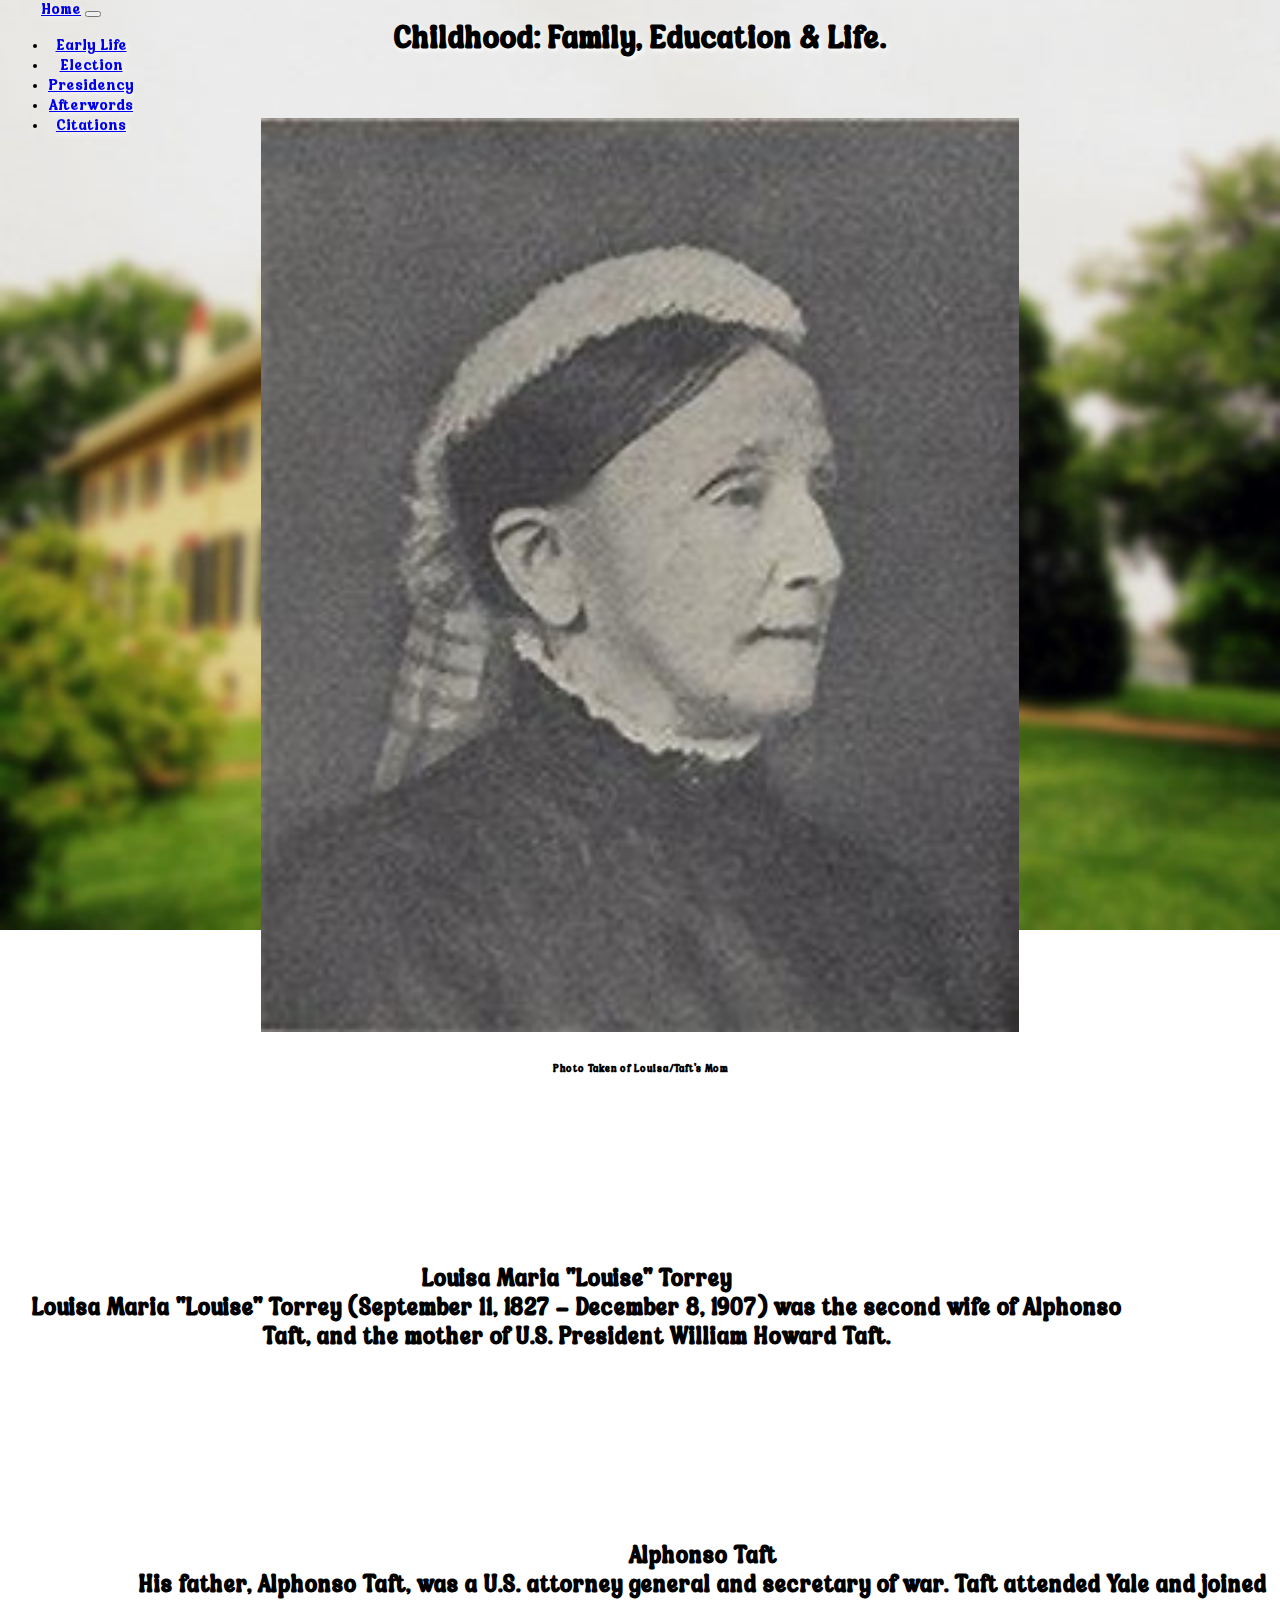
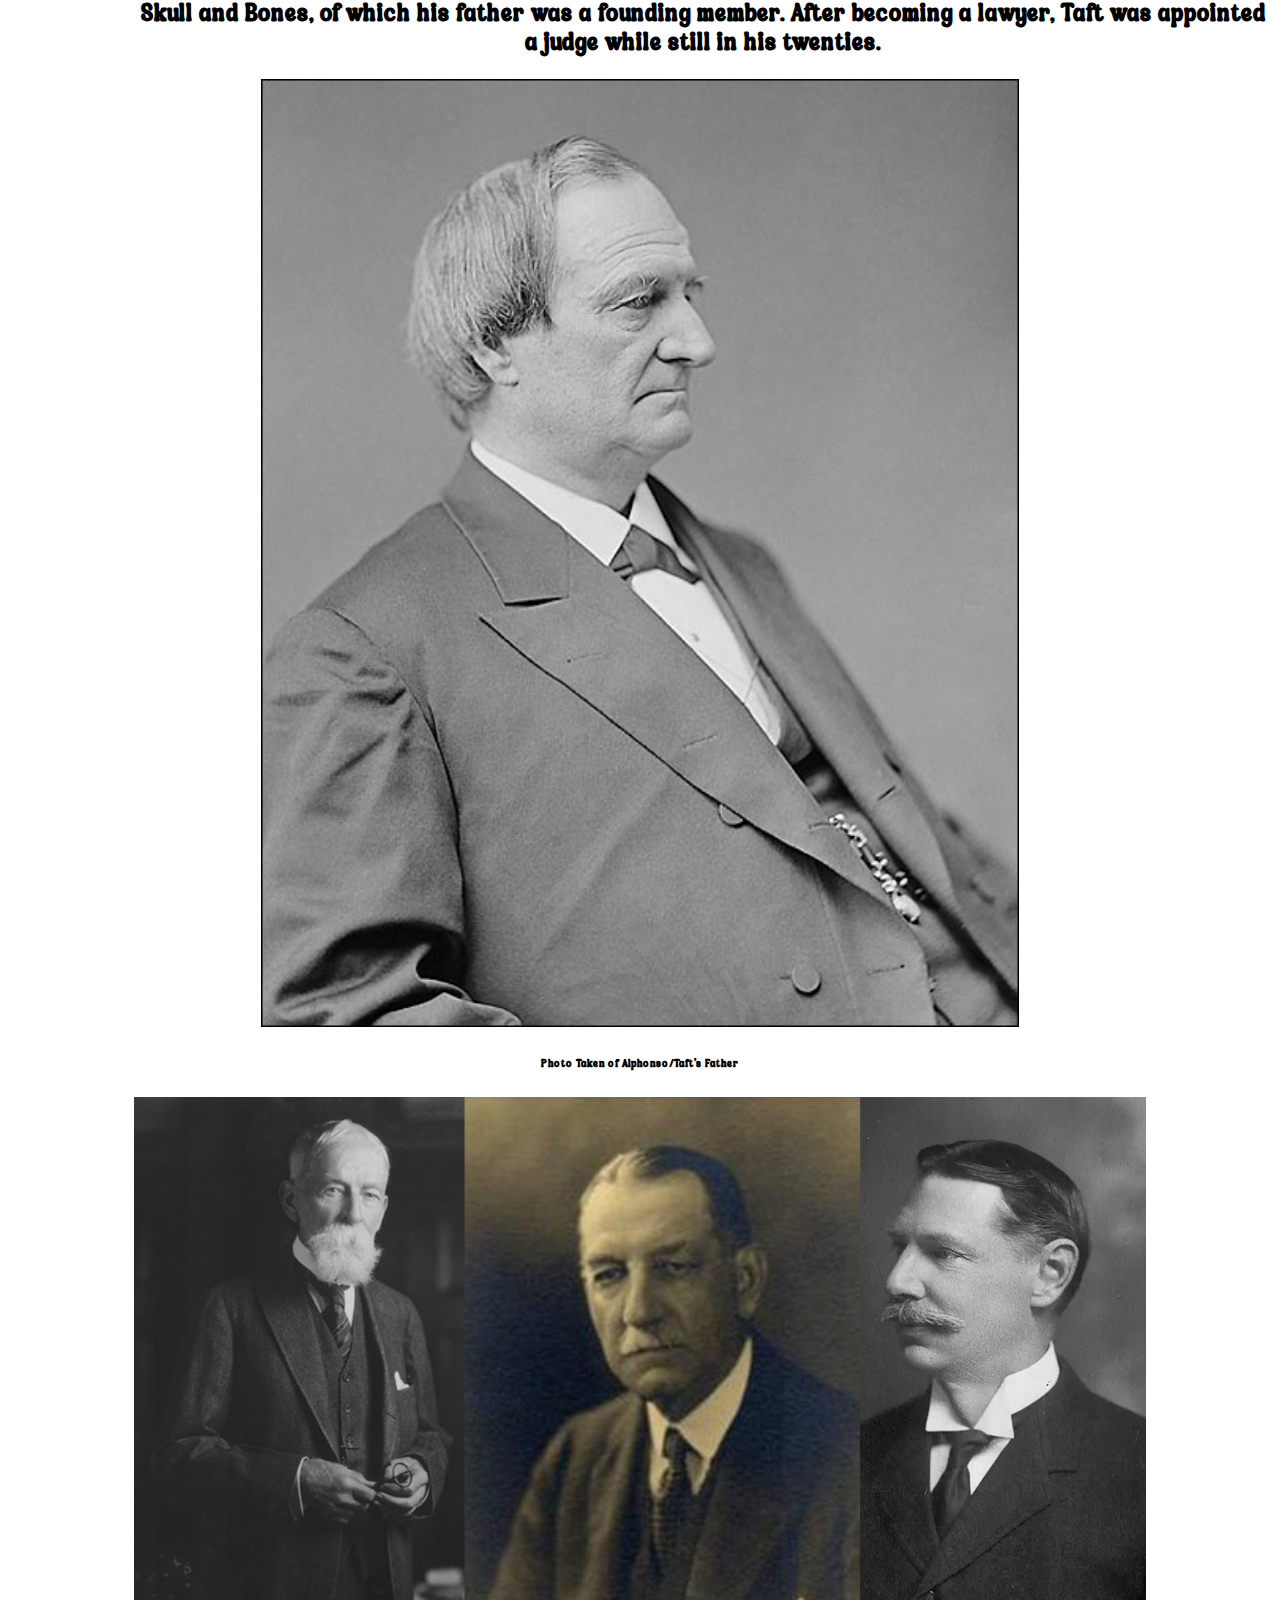
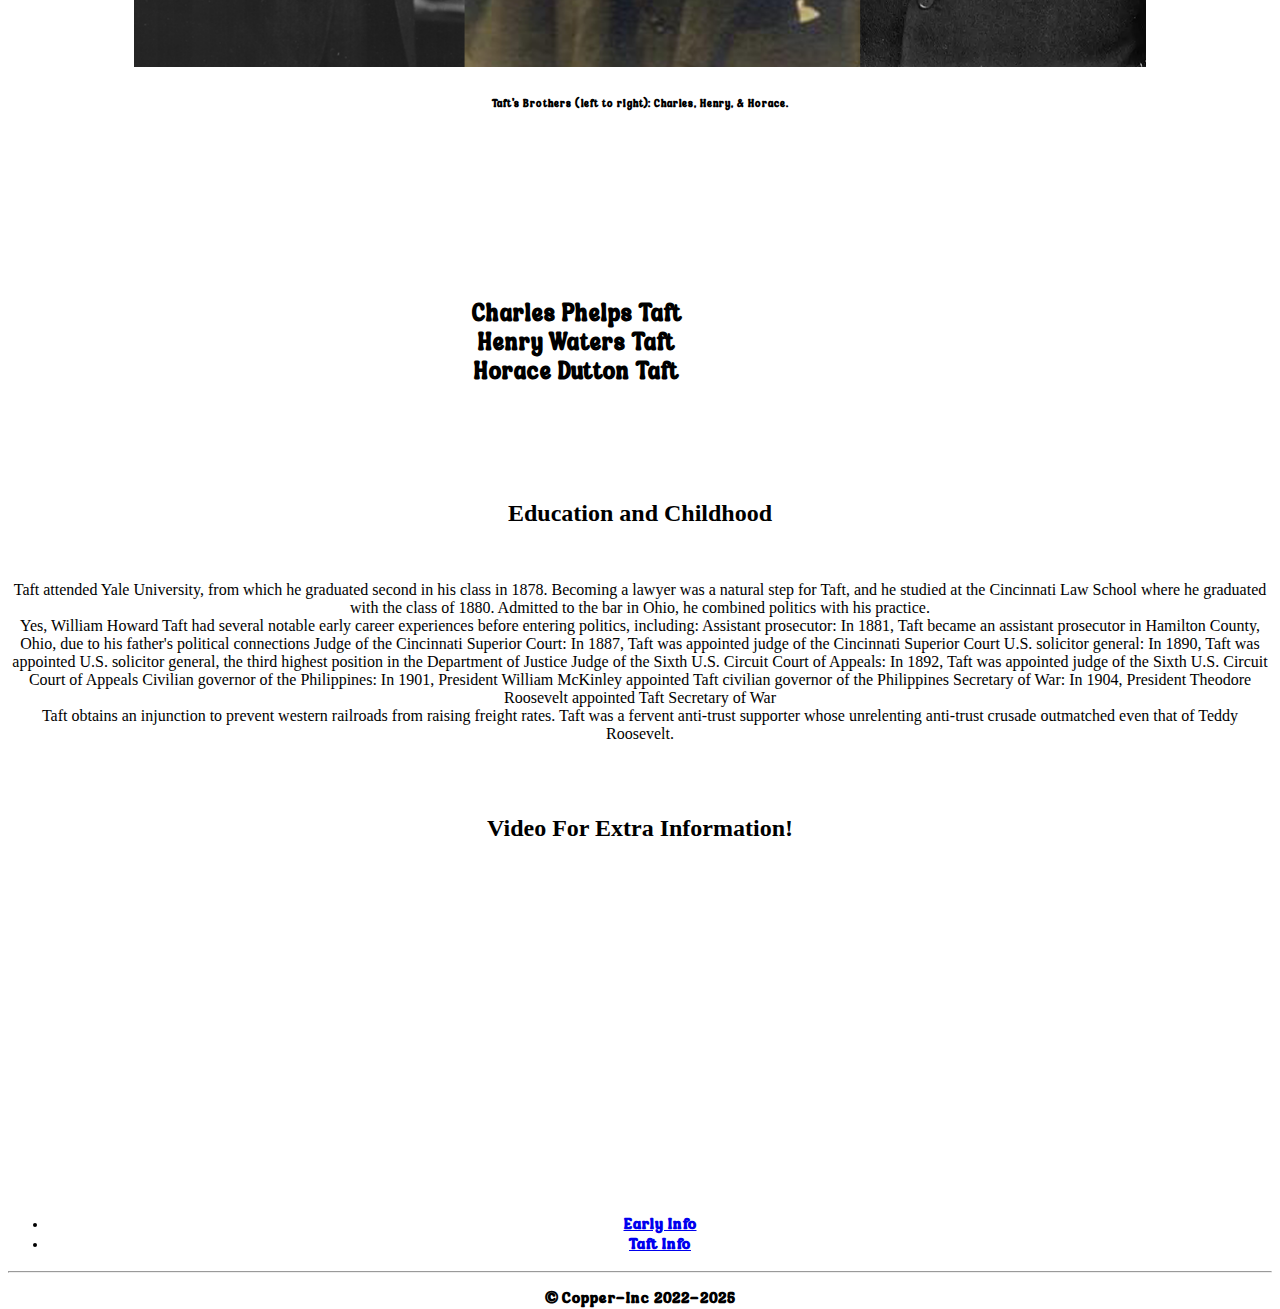
==== pt1.html @ 90d8e9c6 "first commit" ====
<!DOCTYPE html>
<html lang="en">
  <head>
    <title>Taft's Childhood</title>
    <!-- Required meta tags -->
    <meta charset="utf-8" />
    <meta
      name="viewport"
      content="width=device-width, initial-scale=1, shrink-to-fit=no"
    />
    <!-- Bootstrap CSS v5.2.1 -->
    <link
      href="https://cdn.jsdelivr.net/npm/bootstrap@5.3.2/dist/css/bootstrap.min.css"
      rel="stylesheet"
      integrity="sha384-T3c6CoIi6uLrA9TneNEoa7RxnatzjcDSCmG1MXxSR1GAsXEV/Dwwykc2MPK8M2HN"
      crossorigin="anonymous"
    />

    <!-- font-->

    <link rel="stylesheet" href="pt1.css" />
    <link rel="shortcut icon" href="imgs/bath-icon.png" type="image/x-icon" />
  </head>

  <body class="container-fluid">
    <header>
      <!-- Navbar -->
      <!-- turn navbar into secions to discuss all parts of his life etc-->
      <nav class="navbar navbar-expand-lg bg-body-tertiary word">
        <div class="container-fluid">
          <a class="navbar-brand" href="index.html">Home</a>
          <button
            class="navbar-toggler"
            type="button"
            data-bs-toggle="collapse"
            data-bs-target="#navbarNav"
            aria-controls="navbarNav"
            aria-expanded="false"
            aria-label="Toggle navigation"
          >
            <span class="navbar-toggler-icon"></span>
          </button>
          <div class="collapse navbar-collapse" id="navbarNav" class="navbar">
            <ul class="navbar-nav">
              <li class="nav-item">
                <a class="nav-link active" aria-current="page" href="pt1.html"
                  >Early Life</a
                >
              </li>
              <li class="nav-item">
                <a class="nav-link active" aria-current="page" href="pt2.html"
                  >Election</a
                >
              </li>
              <li class="nav-item">
                <a class="nav-link active" aria-current="page" href="pt3.html"
                  >Presidency</a
                >
              </li>
              <li class="nav-item">
                <a class="nav-link active" aria-current="page" href="pt4.html"
                  >Afterwords</a
                >
              </li>
              <li class="nav-item">
                <a class="nav-link active" aria-current="page" href="PWC.html"
                  >Citations</a
                >
              </li>
            </ul>
          </div>
        </div>
      </nav>
    </header>
    <main>
      <!--Heading-->

      <div class="container-fluid word">
        <div class="row text-center d-flex justify-content-center py-3">
          <div class="col-12 col-md-4">
            <h1><b>Childhood: Family, Education & Life. </b></h1>
          </div>
        </div>
      </div>
      <br />
      <br />

      <!--mother-->
      <div class="row text-center word">
        <div class="col-lg-6 col-sm-6 col-6">
          <img src="imgs/taftmom.jpg" alt="Mom-IMG" class="img" />
          <h6>Photo Taken of Louisa/Taft's Mom</h6>
        </div>
        <div class="col-lg-6 col-sm-6 col-6 text-content-center" class="words">
          <h2 class="inf">
            <b>Louisa Maria "Louise" Torrey</b>
            <br />
            Louisa Maria "Louise" Torrey (September 11, 1827 – December 8, 1907)
            was the second wife of Alphonso Taft, and the mother of U.S.
            President William Howard Taft.
          </h2>
        </div>
      </div>

      <!--father-->
      <div class="row text-center word">
        <div class="col-lg-6 col-sm-6 col-6">
          <h2 class="infl">
            <b>Alphonso Taft</b>
            <br />
            His father, Alphonso Taft, was a U.S. attorney general and secretary
            of war. Taft attended Yale and joined Skull and Bones, of which his
            father was a founding member. After becoming a lawyer, Taft was
            appointed a judge while still in his twenties.
          </h2>
        </div>
        <div class="col-lg-6 col-sm-6 col-6 text-content-center" class="words">
          <img src="imgs/taft-dad.jpg" alt="Dad-IMG" class="img" />
          <h6>Photo Taken of Alphonso/Taft's Father</h6>
        </div>
      </div>

      <!--siblings-->
      <div class="row text-center word">
        <div class="col-lg-6 col-sm-6 col-6">
          <img src="imgs/taft-bros.png" alt="Bros-IMG" class="imgs" />
          <h6>Taft's Brothers (left to right): Charles, Henry, & Horace.</h6>
        </div>
        <div class="col-lg-6 col-sm-6 col-6 text-content-center" class="words">
          <h2 class="inf">
            <b
              >Charles Phelps Taft
              <br />
              Henry Waters Taft
              <br />
              Horace Dutton Taft
            </b>
          </h2>
        </div>
      </div>
      <br />
      <br />
      <br />
      <br />

      <div>
        <h2><b> Education and Childhood</b></h2>
        <br />
        <p>
          Taft attended Yale University, from which he graduated second in his
          class in 1878. Becoming a lawyer was a natural step for Taft, and he
          studied at the Cincinnati Law School where he graduated with the class
          of 1880. Admitted to the bar in Ohio, he combined politics with his
          practice.
          <br />
          Yes, William Howard Taft had several notable early career experiences
          before entering politics, including: Assistant prosecutor: In 1881,
          Taft became an assistant prosecutor in Hamilton County, Ohio, due to
          his father's political connections Judge of the Cincinnati Superior
          Court: In 1887, Taft was appointed judge of the Cincinnati Superior
          Court U.S. solicitor general: In 1890, Taft was appointed U.S.
          solicitor general, the third highest position in the Department of
          Justice Judge of the Sixth U.S. Circuit Court of Appeals: In 1892,
          Taft was appointed judge of the Sixth U.S. Circuit Court of Appeals
          Civilian governor of the Philippines: In 1901, President William
          McKinley appointed Taft civilian governor of the Philippines Secretary
          of War: In 1904, President Theodore Roosevelt appointed Taft Secretary
          of War
          <br />
          Taft obtains an injunction to prevent western railroads from raising
          freight rates. Taft was a fervent anti-trust supporter whose
          unrelenting anti-trust crusade outmatched even that of Teddy
          Roosevelt.
        </p>
        <br />
        <br />
        <h2><b>Video For Extra Information!</b></h2>
        <br />
        <iframe
          width="560"
          height="315"
          src="https://www.youtube.com/embed/h-W8EL0i-Gs?si=EvFd4t1h7JI_P6a2&amp;start=28"
          title="YouTube video player"
          frameborder="0"
          allow="accelerometer; autoplay; clipboard-write; encrypted-media; gyroscope; picture-in-picture; web-share"
          referrerpolicy="strict-origin-when-cross-origin"
          allowfullscreen
        ></iframe>
      </div>
    </main>

    <footer>
      <!-- place footer here -->
      <!--change footer to become wherei got info -->
      <!-- place a bathrub where when hovering, aft slowly pops out of the tub-->
      <div class="container-fluid word">
        <footer class="py-3 my-4">
          <ul class="nav justify-content-center pb-3">
            <li class="nav-item">
              <a
                href="https://millercenter.org/president/taft/life-before-the-presidency
 
              "
                class="nav-link px-2 text-dark"
                ><b>Early Info</b></a
              >
            </li>
            <li class="nav-item">
              <a
                href="https://en.wikipedia.org/wiki/William_Howard_Taft
              "
                class="nav-link px-2 text-dark"
                ><b>Taft Info</b></a
              >
            </li>
          </ul>
          <hr />
          <p class="text-center text-dark"><b>© Copper-Inc 2022-2025</b></p>
        </footer>
      </div>
    </footer>
    <!-- Bootstrap JavaScript Libraries -->
    <script
      src="https://cdn.jsdelivr.net/npm/@popperjs/core@2.11.8/dist/umd/popper.min.js"
      integrity="sha384-I7E8VVD/ismYTF4hNIPjVp/Zjvgyol6VFvRkX/vR+Vc4jQkC+hVqc2pM8ODewa9r"
      crossorigin="anonymous"
    ></script>
    <script
      src="https://cdn.jsdelivr.net/npm/bootstrap@5.3.2/dist/js/bootstrap.min.js"
      integrity="sha384-BBtl+eGJRgqQAUMxJ7pMwbEyER4l1g+O15P+16Ep7Q9Q+zqX6gSbd85u4mG4QzX+"
      crossorigin="anonymous"
    ></script>
    <script src="script.js"></script>
  </body>
</html>
---- pt1.css ----
html {
    height: 100%;
    width: 100%;
  }
  
  @font-face {
    font-family: Hand;
    src: url(the_hand/The\ Hand.ttf);
  }
  
  body {
    background: url(imgs/backgrounds/TaftHome.jpg);
    background-size: cover;
    background-repeat: no-repeat;
    background-attachment: fixed;
    background-position: center;
    text-align: center;
    color: rgb(0, 0, 0);
    text-shadow: 2px 2px 5px #ffffff;
    }
  
  .navbar {
    position: fixed;
    top: 0;
    overflow: hidden;
  }
  
  .word{
    font-family: Hand;
  }
  
  .inf{
    margin-top: 15%;
    margin-right: 10%;
  }
  
  .infl{
    margin-top: 15%;
    margin-left: 10%;
  }

  .img{
height: 80%;
width:60%
  }

  .imgs{
    height: 100%;
    width:80%
      }


  /*
  .FNT{
    color: rgb(255, 255, 255);
  text-shadow: 2px 2px 5px #000000;
  }
  
  .h3{
    color: rgb(0, 0, 0);
    text-shadow: 2px 2px 5px #ffffff; 
  }
  
  .og{
    color: rgb(0, 0, 0);
    text-shadow: 2px 2px 5px #ffffff; 
  }
  
  .h2{
    color: rgb(255, 255, 255);
    text-shadow: 2px 2px 5px #000000; 
  }
  
  .Box{
    width: 500px;
    height: 40px;
  }
  
  .mario{
    height: 300px;
    width: 300px;
  }
  
  .hand{
    height: 300px;
    width: 300px;  
  }
  
  .chart{
    height: 300px;
    width: 300px;  
  }
  
  #chart{
    height: 250px;
    width: 400px;  
  }
  
  .selectedRock {
    border-radius: 6px;
    background-color: #f24646b2;
    mix-blend-mode: add;
  }
  
  .btn-card1:hover{
    border-radius: 6px;
    background-color: #f24646b2;
    mix-blend-mode: add;
  }
  
  .selectedPaper {
    border-radius: 6px;
    background-color: #f1c755a8;
    mix-blend-mode: add;
  }
  
  .btn-card2:hover{
    border-radius: 6px;
    background-color: #f1c755a8;
    mix-blend-mode: add;
  }
  
  .selectedScissors {
    border-radius: 6px;
    background-color: #4ba9eca9;
    mix-blend-mode: add;
  }
  
  .btn-card3:hover{
    border-radius: 6px;
    background-color: #4ba9eca9;
    mix-blend-mode: add;
  }
  
  
  .btn-fancy {
    background: rgb(0, 0, 0);
    background-image: -webkit-linear-gradient(top, #f24646, #f1c755, #4ba9ec);
    background-image: -moz-linear-gradient(top, #f24646, #f1c755, #4ba9ec);
    background-image: -ms-linear-gradient(top,  #f24646, #f1c755, #4ba9ec);
    background-image: -o-linear-gradient(top, #f24646, #f1c755, #4ba9ec);
    background-image: linear-gradient(to bottom, #f24646, #f1c755, #4ba9ec);
    -webkit-border-radius: 28;
    -moz-border-radius: 28;
    border-radius: 28px;
    color: #ffffff;
    font-size: 20px;
    padding: 10px 20px 10px 20px;
    text-decoration: none;
  }
  
  .btn-fancy:hover {
    background: white;
    background-image: -webkit-linear-gradient(top, #b43131, #b6953c, #3b8cc5);
    background-image: -moz-linear-gradient(top,  #b43131, #b6953c, #3b8cc5);
    background-image: -ms-linear-gradient(top,  #b43131, #b6953c, #3b8cc5);
    background-image: -o-linear-gradient(top,  #b43131, #b6953c, #3b8cc5);
    background-image: linear-gradient(to bottom, #b43131, #b6953c, #3b8cc5);
    text-decoration: none;
  }
  
  .imgs{
      height: 60%;
      width: 60%;
  }
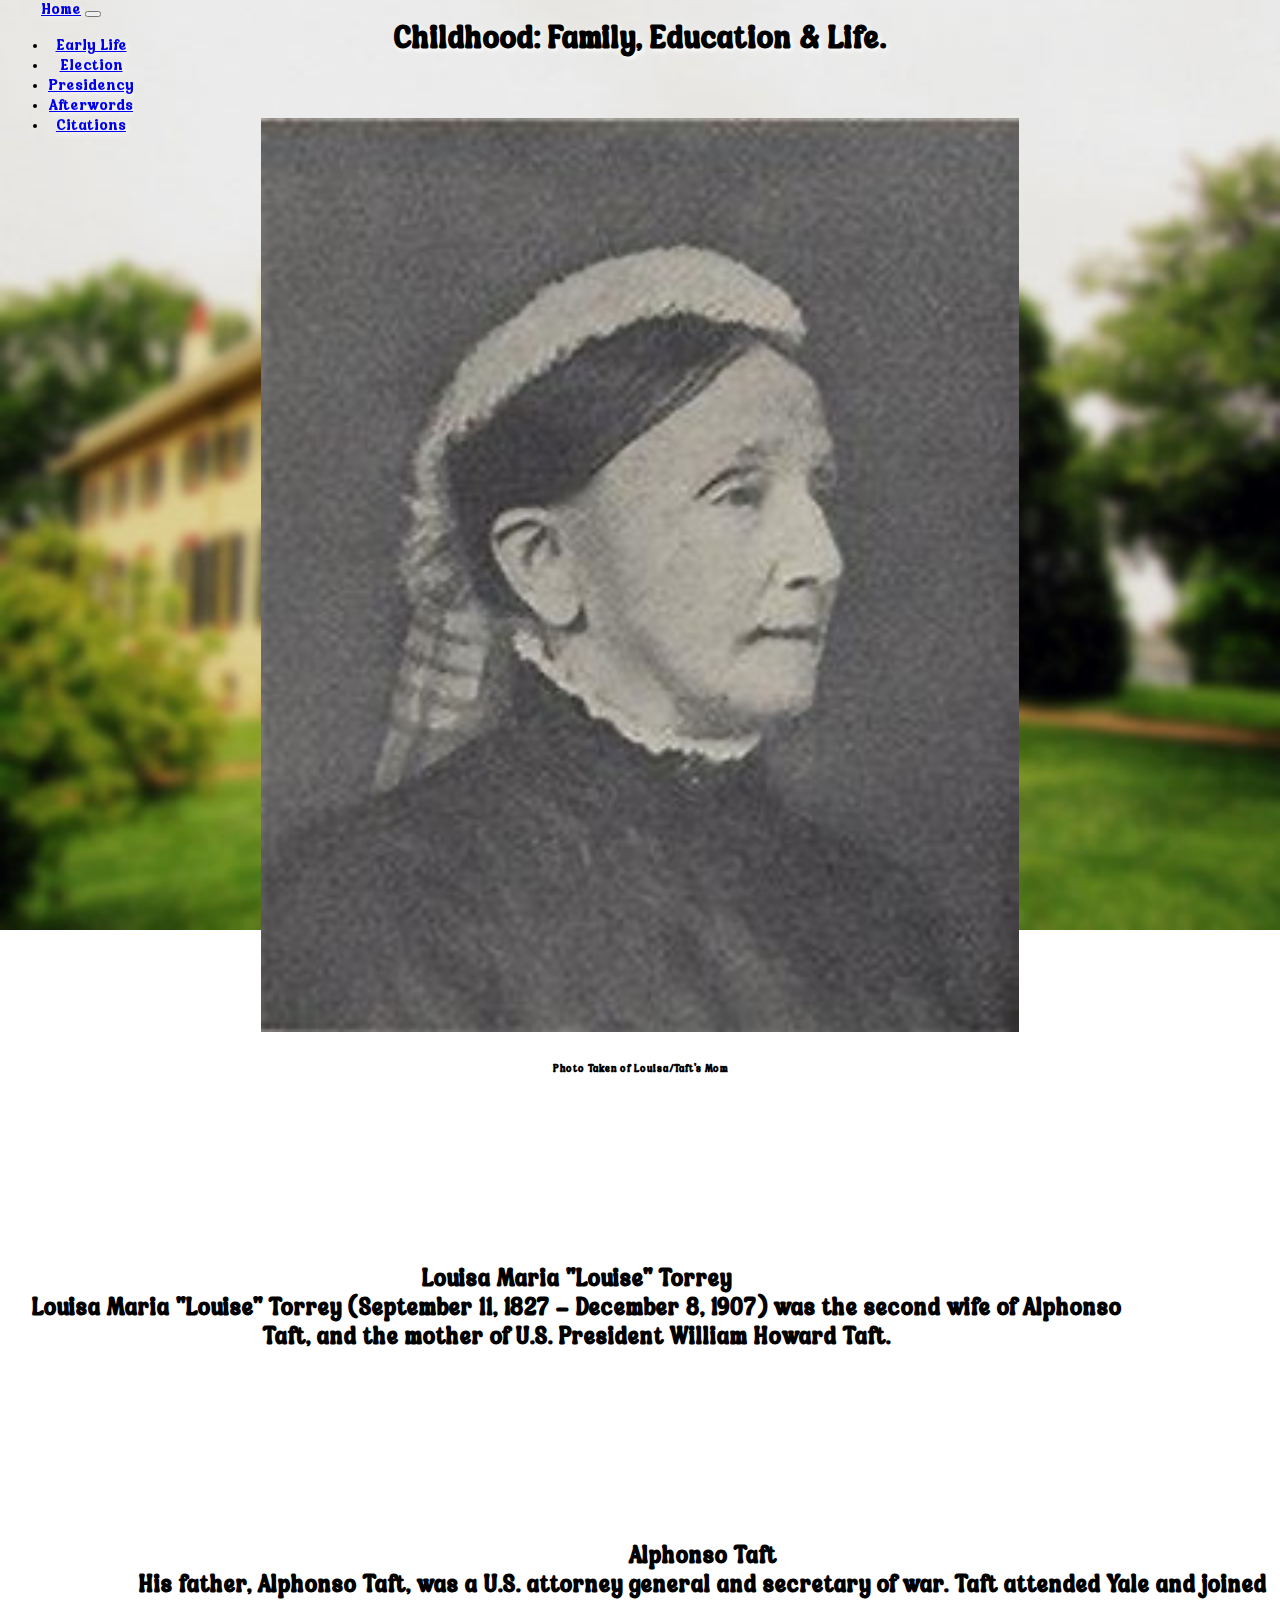
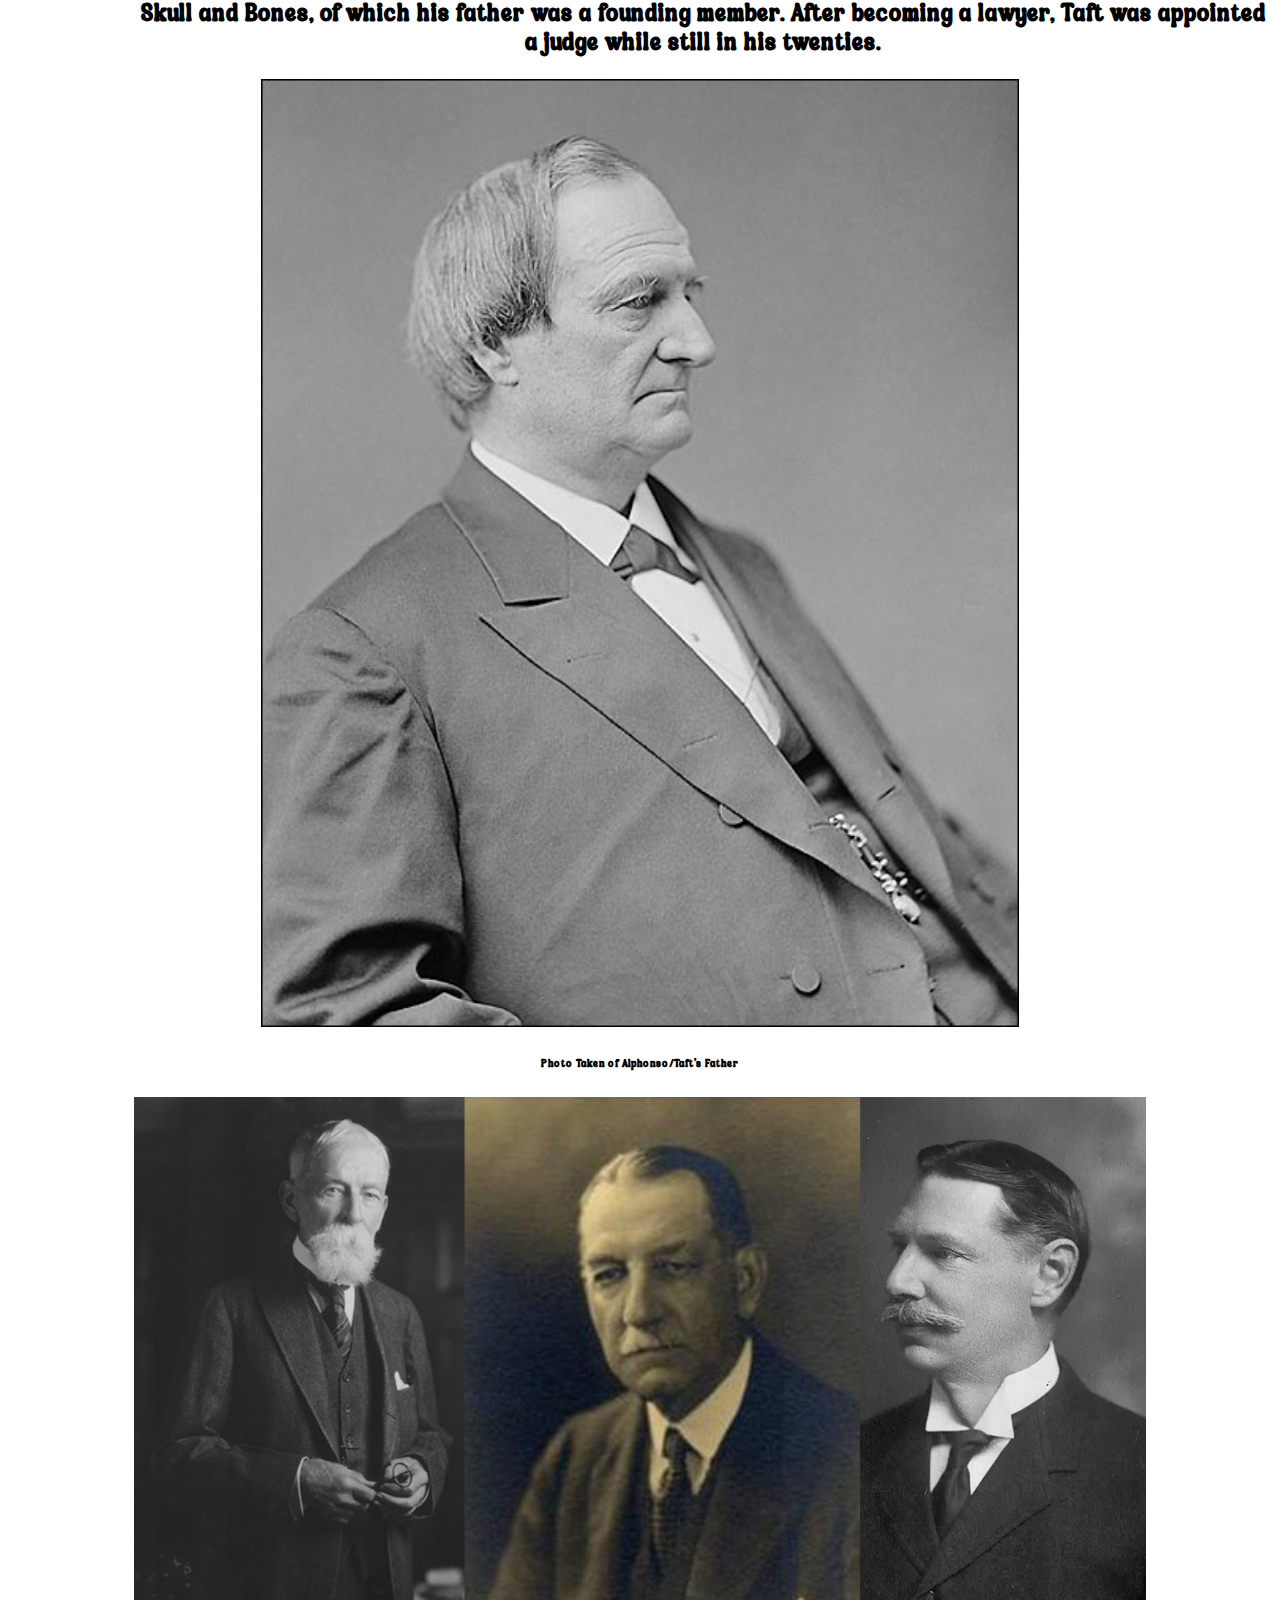
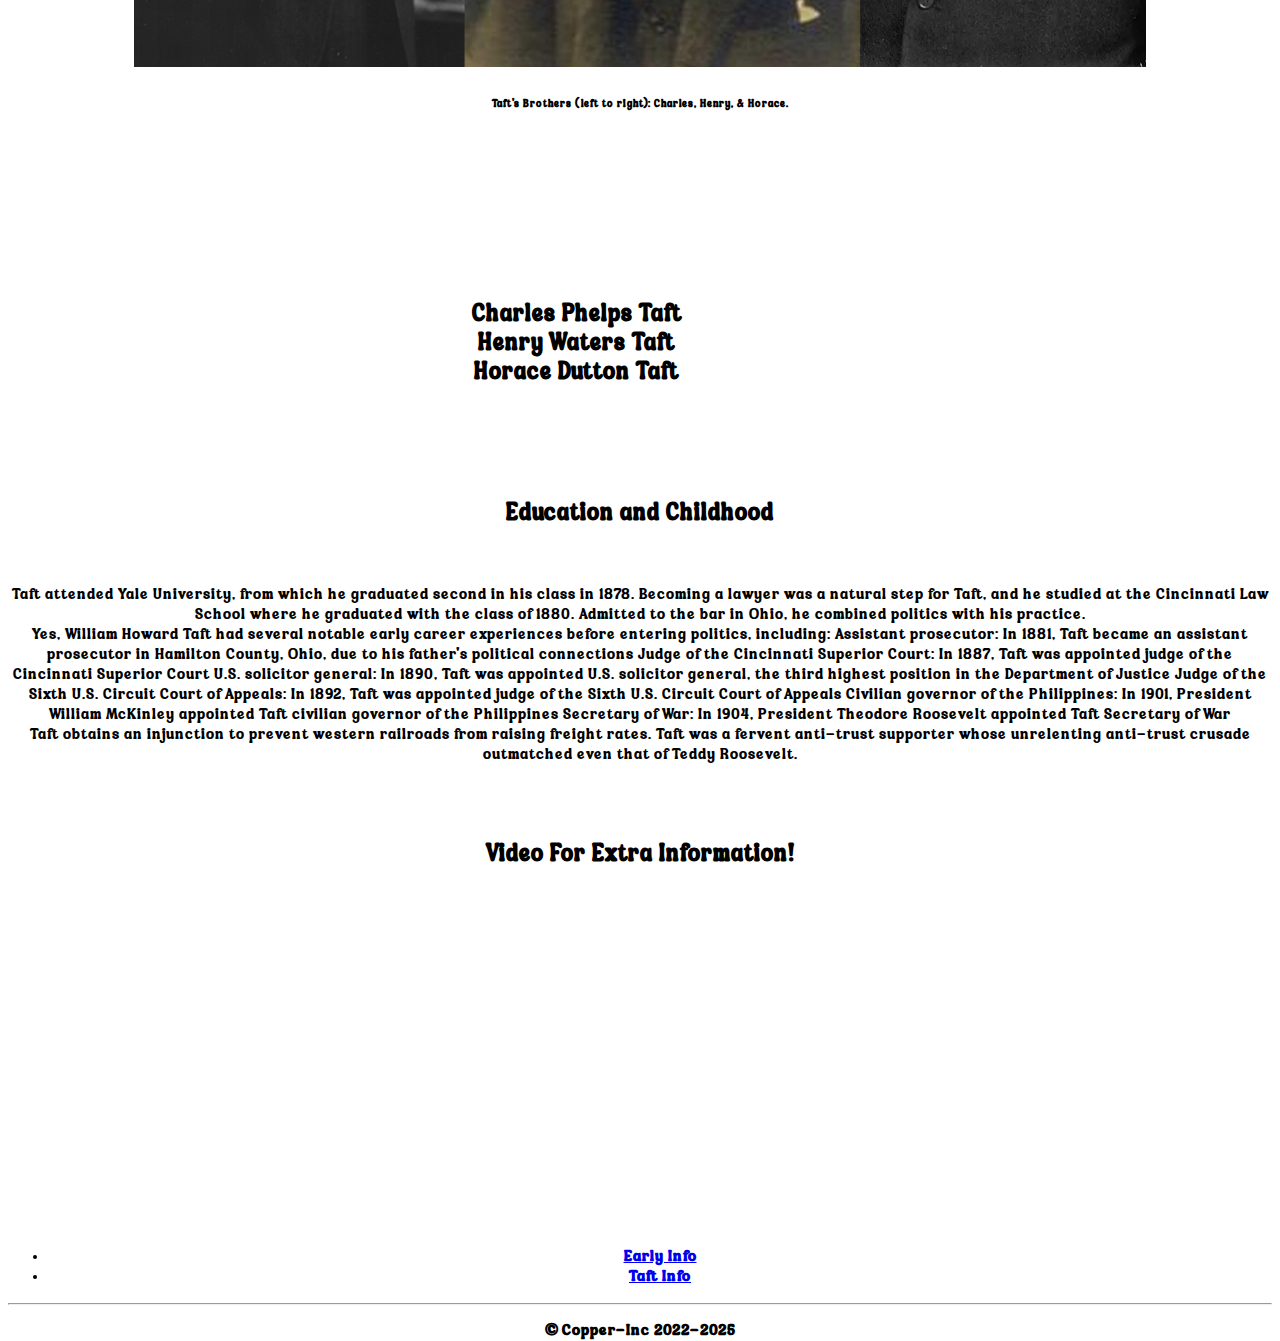
==== commit 6b34deab: "i fixed a lot" ====
--- a/pt1.html
+++ b/pt1.html
@@ -143,7 +143,7 @@
       <br />
       <br />
 
-      <div>
+      <div class="word">
         <h2><b> Education and Childhood</b></h2>
         <br />
         <p>
